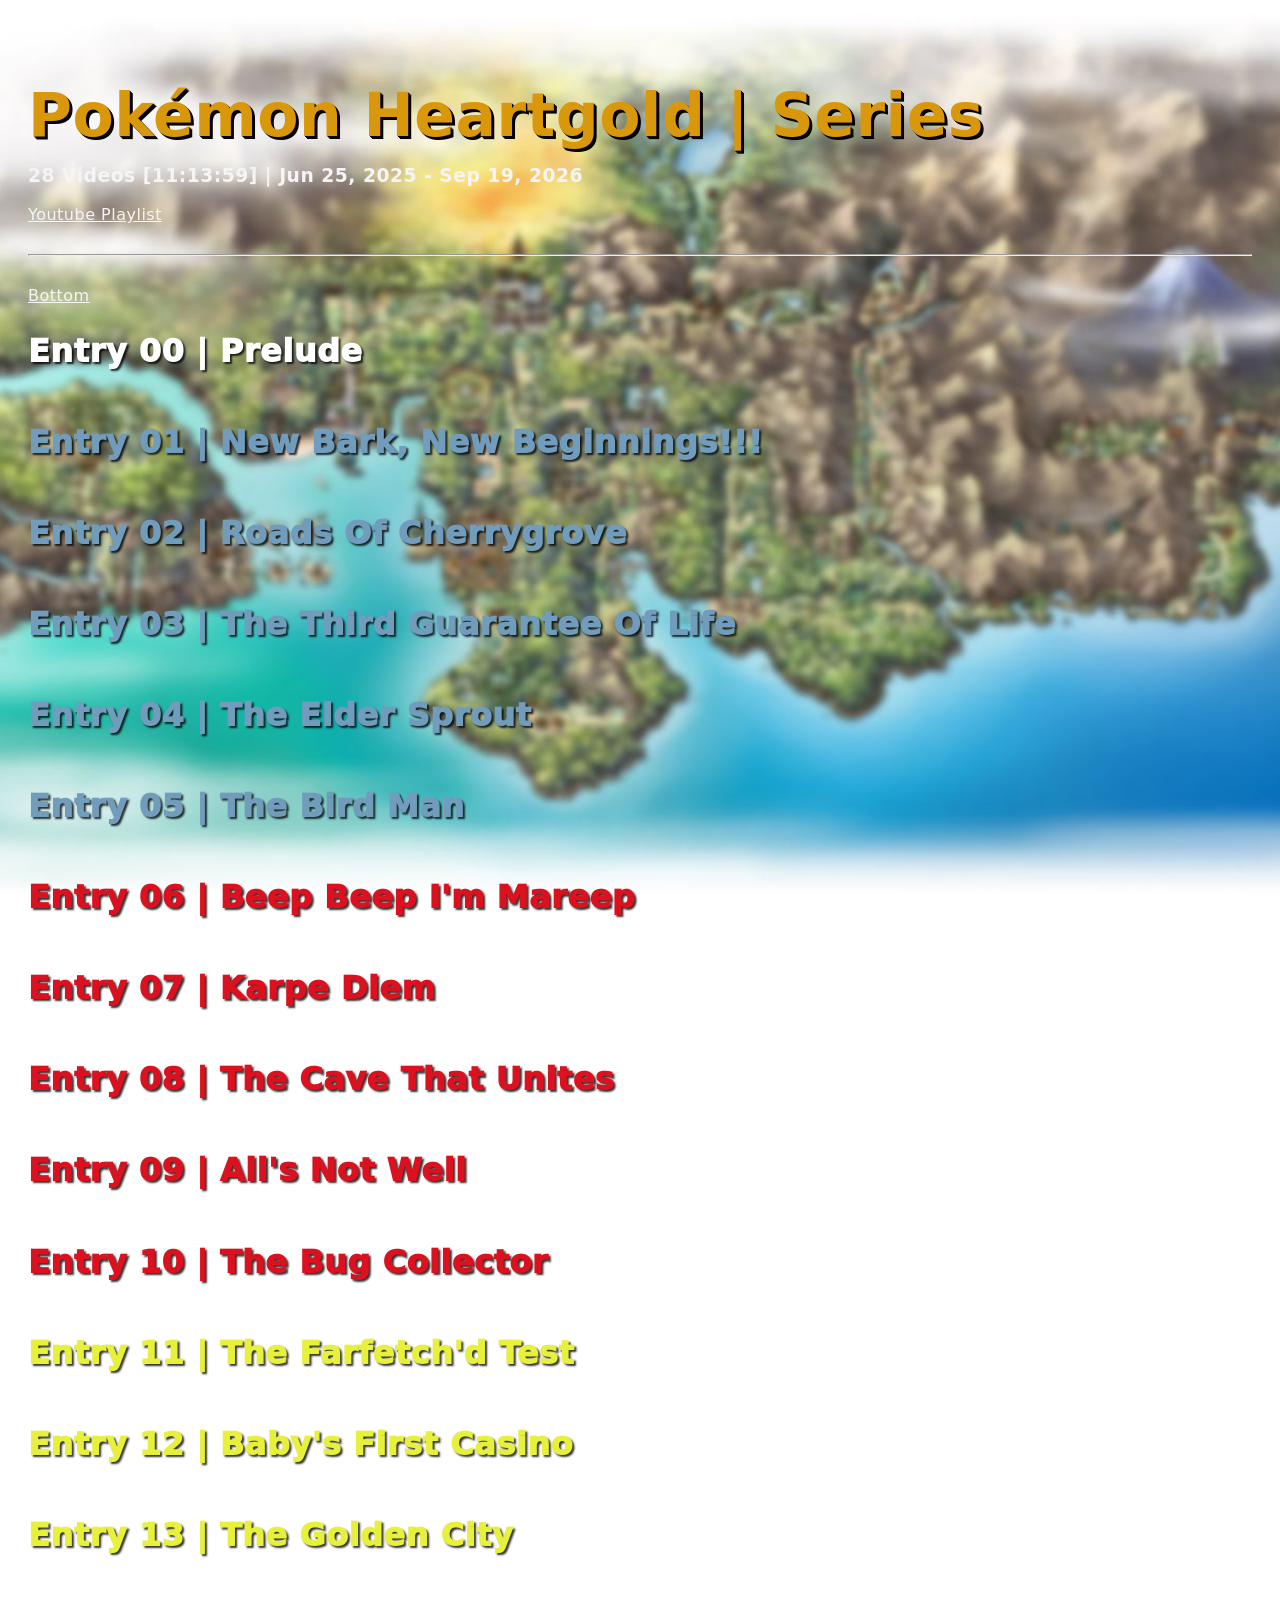
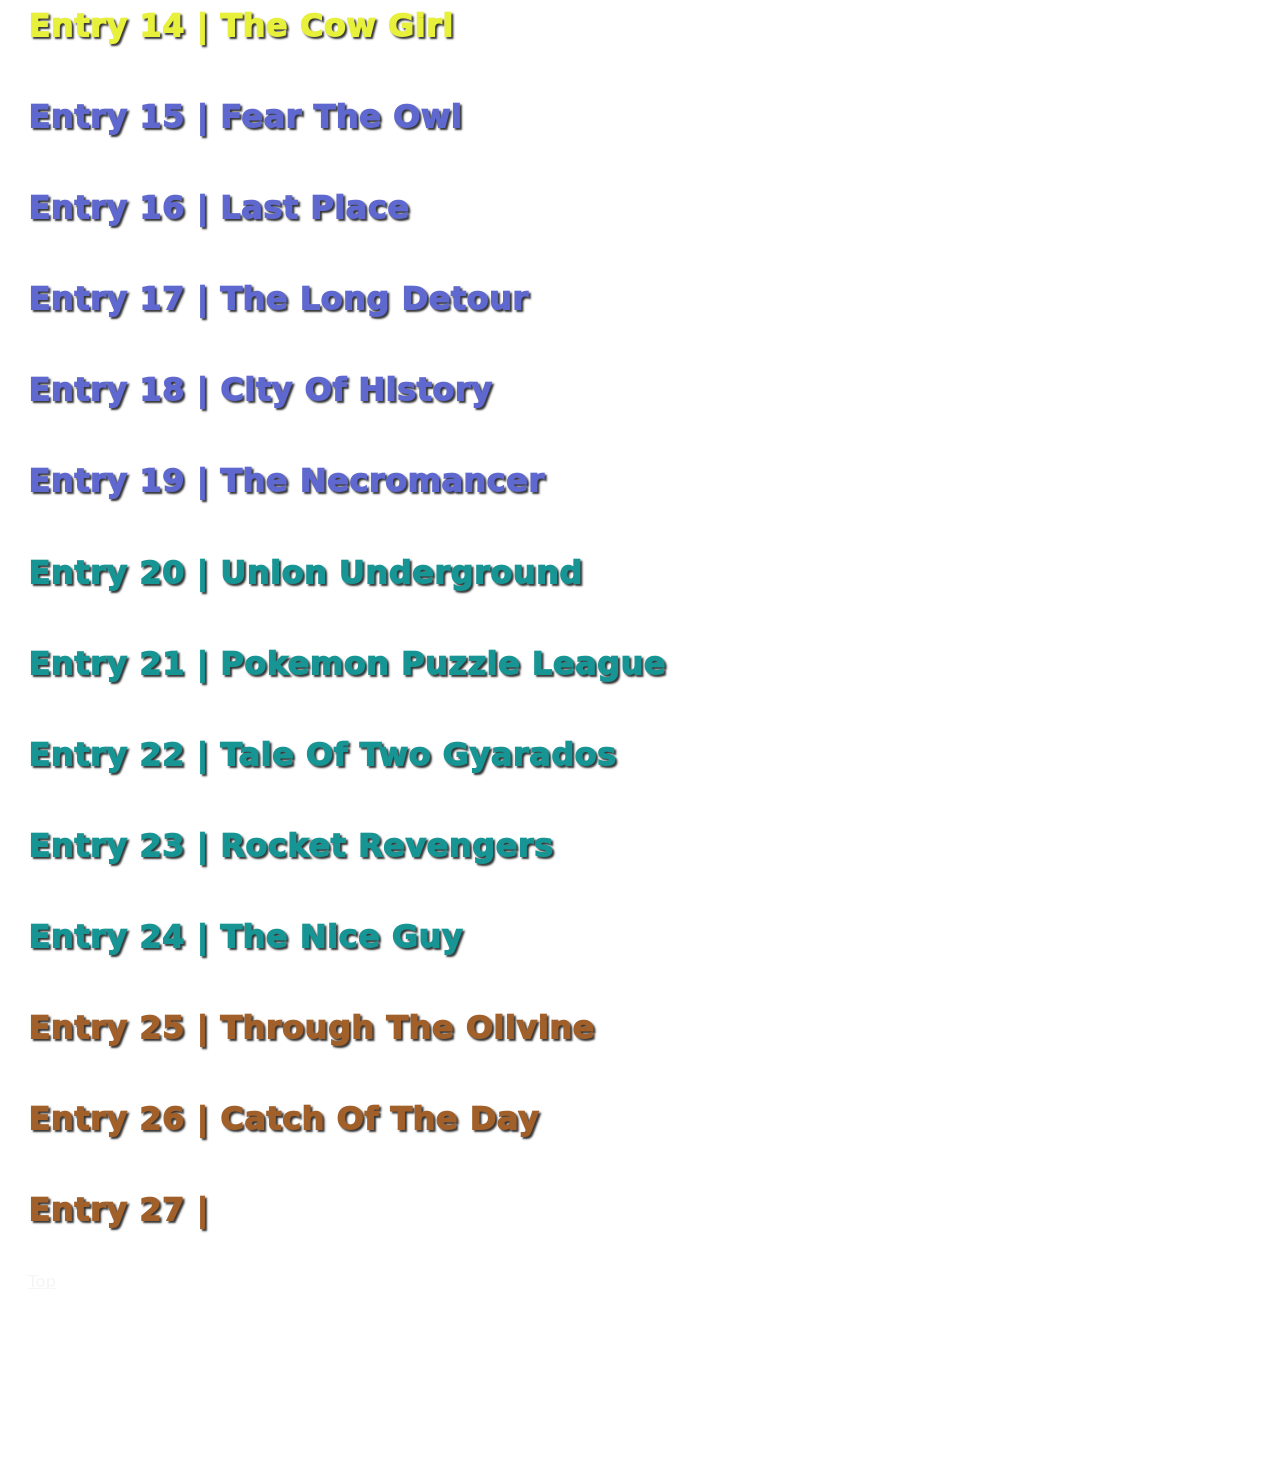
==== heartgold/series/index.html @ ff65ebd4 "Import public directory" ====
<!-- AUTO GENERATED DO NOT EDIT -->
<!DOCTYPE html>
<html>
<head>
    <title>Series | Pokémon Heartgold</title>
    <link rel="icon" type="image/png" href="../chikorita.png">
    <link rel="stylesheet" type="text/css" href="../../style.css">
    
    <link rel="stylesheet" type="text/css" href="../groups.css">
    
</head>
<body class="heartgold" style="background-image: url('../JohtoMap.jpg');">
  <div class="page-container">
    <h1 class="series-title series-color list-toggle">Pokémon Heartgold | Series</h1>
    <h3 class="dates">28 Videos [11:13:59] | Jun 25, 2025 - Sep 19, 2026</h3>
    <a href="https://www.youtube.com/playlist?list=PL1jGCHHehRJZFGR0R3xqpqlpN1wDRTwY2" target="_blank">Youtube Playlist</a>
    <hr class="divider" />
    <a id="scroll-to-bottom" class="scroll-button">Bottom</a>
    <ul>
      
      <li>
        <h2 class="list-toggle entry-title badge0">Entry 00 | Prelude</h2>
        <div class="collapsable entry">
          <div class="grid-container">
            <img src="https://i.ytimg.com/vi/Qycvs3qT8eg/maxresdefault.jpg" width="100%" onerror="this.onerror=null; this.src='../series/t00.png';" />
            <div class="entry-body">
              <p class="card-header">
                
                <a href="https://www.youtube.com/watch?v=Qycvs3qT8eg" target="_blank">Play on Youtube</a>
                
              </p>
              <p>[00:02:16] | Jun 25, 2025</p>
              <hr />
              
              <p>Pokemon Heartgold is the next series! But first, let's learn a little about how this game came to be!</p>
            </div>
          </div>
        </div>
      </li>
      
      <li>
        <h2 class="list-toggle entry-title badge1">Entry 01 | New Bark, New Beginnings!!!</h2>
        <div class="collapsable entry">
          <div class="grid-container">
            <img src="https://i.ytimg.com/vi/AKIe02i4GNo/maxresdefault.jpg" width="100%" onerror="this.onerror=null; this.src='../series/t00.png';" />
            <div class="entry-body">
              <p class="card-header">
                
                <a href="https://www.youtube.com/watch?v=AKIe02i4GNo" target="_blank">Play on Youtube</a>
                
              </p>
              <p>[00:26:07] | Jun 30, 2025</p>
              <hr />
              
              <p>Our journey begins! Let's choose our starter Pokemon from this iconic trio!</p>
            </div>
          </div>
        </div>
      </li>
      
      <li>
        <h2 class="list-toggle entry-title badge1">Entry 02 | Roads Of Cherrygrove</h2>
        <div class="collapsable entry">
          <div class="grid-container">
            <img src="https://i.ytimg.com/vi/46aS0j2blfQ/maxresdefault.jpg" width="100%" onerror="this.onerror=null; this.src='../series/t00.png';" />
            <div class="entry-body">
              <p class="card-header">
                
                <a href="https://www.youtube.com/watch?v=46aS0j2blfQ" target="_blank">Play on Youtube</a>
                
              </p>
              <p>[00:32:24] | Jul 02, 2025</p>
              <hr />
              
              <p>We explore around Cherrygrove, a charming little town on the edge of the sea!</p>
            </div>
          </div>
        </div>
      </li>
      
      <li>
        <h2 class="list-toggle entry-title badge1">Entry 03 | The Third Guarantee Of Life</h2>
        <div class="collapsable entry">
          <div class="grid-container">
            <img src="https://i.ytimg.com/vi/PuOGzkU4CVU/maxresdefault.jpg" width="100%" onerror="this.onerror=null; this.src='../series/t00.png';" />
            <div class="entry-body">
              <p class="card-header">
                
                <a href="https://www.youtube.com/watch?v=PuOGzkU4CVU" target="_blank">Play on Youtube</a>
                
              </p>
              <p>[00:21:20] | Jul 04, 2025</p>
              <hr />
              
              <p>We venture into the Dark Cave and discover there are actually THREE guarantees of life!</p>
            </div>
          </div>
        </div>
      </li>
      
      <li>
        <h2 class="list-toggle entry-title badge1">Entry 04 | The Elder Sprout</h2>
        <div class="collapsable entry">
          <div class="grid-container">
            <img src="https://i.ytimg.com/vi/nwmN9sFC2aU/maxresdefault.jpg" width="100%" onerror="this.onerror=null; this.src='../series/t00.png';" />
            <div class="entry-body">
              <p class="card-header">
                
                <a href="https://www.youtube.com/watch?v=nwmN9sFC2aU" target="_blank">Play on Youtube</a>
                
              </p>
              <p>[00:26:27] | Jul 07, 2025</p>
              <hr />
              
              <p>We scale the Sprout Tower to challenge its Elder!</p>
            </div>
          </div>
        </div>
      </li>
      
      <li>
        <h2 class="list-toggle entry-title badge1">Entry 05 | The Bird Man</h2>
        <div class="collapsable entry">
          <div class="grid-container">
            <img src="https://i.ytimg.com/vi/lQPrRm7NXNk/maxresdefault.jpg" width="100%" onerror="this.onerror=null; this.src='../series/t00.png';" />
            <div class="entry-body">
              <p class="card-header">
                
                <a href="https://www.youtube.com/watch?v=lQPrRm7NXNk" target="_blank">Play on Youtube</a>
                
              </p>
              <p>[00:27:16] | Jul 16, 2025</p>
              <hr />
              
              <p>We take on the first gym leader of Johto: Falkner, the Bird Man!</p>
            </div>
          </div>
        </div>
      </li>
      
      <li>
        <h2 class="list-toggle entry-title badge2">Entry 06 | Beep Beep I'm Mareep</h2>
        <div class="collapsable entry">
          <div class="grid-container">
            <img src="https://i.ytimg.com/vi/inkQ6aOZvyI/maxresdefault.jpg" width="100%" onerror="this.onerror=null; this.src='../series/t00.png';" />
            <div class="entry-body">
              <p class="card-header">
                
                <a href="https://www.youtube.com/watch?v=inkQ6aOZvyI" target="_blank">Play on Youtube</a>
                
              </p>
              <p>[00:11:10] | Jan 31, 2026</p>
              <hr />
              
              <p>With Violet gym behind us, we journey on; and catch my favorite pokemon!</p>
            </div>
          </div>
        </div>
      </li>
      
      <li>
        <h2 class="list-toggle entry-title badge2">Entry 07 | Karpe Diem</h2>
        <div class="collapsable entry">
          <div class="grid-container">
            <img src="https://i.ytimg.com/vi/KGyS0ryxynQ/maxresdefault.jpg" width="100%" onerror="this.onerror=null; this.src='../series/t00.png';" />
            <div class="entry-body">
              <p class="card-header">
                
                <a href="https://www.youtube.com/watch?v=KGyS0ryxynQ" target="_blank">Play on Youtube</a>
                
              </p>
              <p>[00:17:36] | Feb 07, 2026</p>
              <hr />
              
              <p>We journey down beautiful route 32 and encounter the infamous magikarp trainer!</p>
            </div>
          </div>
        </div>
      </li>
      
      <li>
        <h2 class="list-toggle entry-title badge2">Entry 08 | The Cave That Unites</h2>
        <div class="collapsable entry">
          <div class="grid-container">
            <img src="https://i.ytimg.com/vi/G85dYcbrZRw/maxresdefault.jpg" width="100%" onerror="this.onerror=null; this.src='../series/t00.png';" />
            <div class="entry-body">
              <p class="card-header">
                
                <a href="https://www.youtube.com/watch?v=G85dYcbrZRw" target="_blank">Play on Youtube</a>
                
              </p>
              <p>[00:18:12] | Feb 11, 2026</p>
              <hr />
              
              <p>We journey through the union cave; that unites... two cave entrances I guess.</p>
            </div>
          </div>
        </div>
      </li>
      
      <li>
        <h2 class="list-toggle entry-title badge2">Entry 09 | All's Not Well</h2>
        <div class="collapsable entry">
          <div class="grid-container">
            <img src="https://i.ytimg.com/vi/AYWsQtgxZxw/maxresdefault.jpg" width="100%" onerror="this.onerror=null; this.src='../series/t00.png';" />
            <div class="entry-body">
              <p class="card-header">
                
                <a href="https://www.youtube.com/watch?v=AYWsQtgxZxw" target="_blank">Play on Youtube</a>
                
              </p>
              <p>[00:18:43] | Feb 21, 2026</p>
              <hr />
              
              <p>All's not well in the slowpoke well. Let's get down there and put a stop to it!</p>
            </div>
          </div>
        </div>
      </li>
      
      <li>
        <h2 class="list-toggle entry-title badge2">Entry 10 | The Bug Collector</h2>
        <div class="collapsable entry">
          <div class="grid-container">
            <img src="https://i.ytimg.com/vi/OwEECEzdIbc/maxresdefault.jpg" width="100%" onerror="this.onerror=null; this.src='../series/t00.png';" />
            <div class="entry-body">
              <p class="card-header">
                
                <a href="https://www.youtube.com/watch?v=OwEECEzdIbc" target="_blank">Play on Youtube</a>
                
              </p>
              <p>[00:26:57] | Feb 25, 2026</p>
              <hr />
              
              <p>We finally take on our next gym leader: Bugsy, the walking bug encyclopedia!</p>
            </div>
          </div>
        </div>
      </li>
      
      <li>
        <h2 class="list-toggle entry-title badge3">Entry 11 | The Farfetch'd Test</h2>
        <div class="collapsable entry">
          <div class="grid-container">
            <img src="https://i.ytimg.com/vi/HqqIooR-_VU/maxresdefault.jpg" width="100%" onerror="this.onerror=null; this.src='../series/t00.png';" />
            <div class="entry-body">
              <p class="card-header">
                
                <a href="https://www.youtube.com/watch?v=HqqIooR-_VU" target="_blank">Play on Youtube</a>
                
              </p>
              <p>[00:27:50] | Feb 28, 2026</p>
              <hr />
              
              <p>We move out from Azalea Town and into the mysterious Ilex forest — full of mystery, beauty, and Farfetch'd?</p>
            </div>
          </div>
        </div>
      </li>
      
      <li>
        <h2 class="list-toggle entry-title badge3">Entry 12 | Baby's First Casino</h2>
        <div class="collapsable entry">
          <div class="grid-container">
            <img src="https://i.ytimg.com/vi/4O1dclr2dM4/maxresdefault.jpg" width="100%" onerror="this.onerror=null; this.src='../series/t00.png';" />
            <div class="entry-body">
              <p class="card-header">
                
                <a href="https://www.youtube.com/watch?v=4O1dclr2dM4" target="_blank">Play on Youtube</a>
                
              </p>
              <p>[00:18:23] | Mar 18, 2026</p>
              <hr />
              
              <p>After arriving in Goldenrod city, we spend the day playing Voltorb Flip: the game that's not technically gambling!</p>
            </div>
          </div>
        </div>
      </li>
      
      <li>
        <h2 class="list-toggle entry-title badge3">Entry 13 | The Golden City</h2>
        <div class="collapsable entry">
          <div class="grid-container">
            <img src="https://i.ytimg.com/vi/qj32_oVyoqg/maxresdefault.jpg" width="100%" onerror="this.onerror=null; this.src='../series/t00.png';" />
            <div class="entry-body">
              <p class="card-header">
                
                <a href="https://www.youtube.com/watch?v=qj32_oVyoqg" target="_blank">Play on Youtube</a>
                
              </p>
              <p>[00:30:05] | Mar 28, 2026</p>
              <hr />
              
              <p>With our casino addiction fulfilled (for now), we turn our attention to the rest of this golden city!</p>
            </div>
          </div>
        </div>
      </li>
      
      <li>
        <h2 class="list-toggle entry-title badge3">Entry 14 | The Cow Girl</h2>
        <div class="collapsable entry">
          <div class="grid-container">
            <img src="https://i.ytimg.com/vi/LDR3atDYHxg/maxresdefault.jpg" width="100%" onerror="this.onerror=null; this.src='../series/t00.png';" />
            <div class="entry-body">
              <p class="card-header">
                
                <a href="https://www.youtube.com/watch?v=LDR3atDYHxg" target="_blank">Play on Youtube</a>
                
              </p>
              <p>[00:23:57] | Apr 01, 2026</p>
              <hr />
              
              <p>After we track down the gym leader, it's time for one of the trickier fights of the game!</p>
            </div>
          </div>
        </div>
      </li>
      
      <li>
        <h2 class="list-toggle entry-title badge4">Entry 15 | Fear The Owl</h2>
        <div class="collapsable entry">
          <div class="grid-container">
            <img src="https://i.ytimg.com/vi/Ry61VyKaD_s/maxresdefault.jpg" width="100%" onerror="this.onerror=null; this.src='../series/t00.png';" />
            <div class="entry-body">
              <p class="card-header">
                
                <a href="https://www.youtube.com/watch?v=Ry61VyKaD_s" target="_blank">Play on Youtube</a>
                
              </p>
              <p>[00:31:45] | Apr 04, 2026</p>
              <hr />
              
              <p>With our Noctowl finally evolved, it's time to give it some serious power!</p>
            </div>
          </div>
        </div>
      </li>
      
      <li>
        <h2 class="list-toggle entry-title badge4">Entry 16 | Last Place</h2>
        <div class="collapsable entry">
          <div class="grid-container">
            <img src="https://i.ytimg.com/vi/2F8wZB2RJUg/maxresdefault.jpg" width="100%" onerror="this.onerror=null; this.src='../series/t00.png';" />
            <div class="entry-body">
              <p class="card-header">
                
                <a href="https://www.youtube.com/watch?v=2F8wZB2RJUg" target="_blank">Play on Youtube</a>
                
              </p>
              <p>[00:30:26] | Apr 08, 2026</p>
              <hr />
              
              <p>We venture into National Park and take place in the bug catching contest! (it doesn't go well)</p>
            </div>
          </div>
        </div>
      </li>
      
      <li>
        <h2 class="list-toggle entry-title badge4">Entry 17 | The Long Detour</h2>
        <div class="collapsable entry">
          <div class="grid-container">
            <img src="https://i.ytimg.com/vi/PpKJqMQxOiA/maxresdefault.jpg" width="100%" onerror="this.onerror=null; this.src='../series/t00.png';" />
            <div class="entry-body">
              <p class="card-header">
                
                <a href="https://www.youtube.com/watch?v=PpKJqMQxOiA" target="_blank">Play on Youtube</a>
                
              </p>
              <p>[00:39:49] | May 02, 2026</p>
              <hr />
              
              <p>I finally arrive in Ecruteak! Only to get distracted and end up far, far away...</p>
            </div>
          </div>
        </div>
      </li>
      
      <li>
        <h2 class="list-toggle entry-title badge4">Entry 18 | City Of History</h2>
        <div class="collapsable entry">
          <div class="grid-container">
            <img src="https://i.ytimg.com/vi/05Qj0ZJyfho/maxresdefault.jpg" width="100%" onerror="this.onerror=null; this.src='../series/t00.png';" />
            <div class="entry-body">
              <p class="card-header">
                
                <a href="https://www.youtube.com/watch?v=05Qj0ZJyfho" target="_blank">Play on Youtube</a>
                
              </p>
              <p>[00:22:58] | May 06, 2026</p>
              <hr />
              
              <p>Detours aside, it times to explore this city of history!</p>
            </div>
          </div>
        </div>
      </li>
      
      <li>
        <h2 class="list-toggle entry-title badge4">Entry 19 | The Necromancer</h2>
        <div class="collapsable entry">
          <div class="grid-container">
            <img src="https://i.ytimg.com/vi/wz1vOUrGcmE/maxresdefault.jpg" width="100%" onerror="this.onerror=null; this.src='../series/t00.png';" />
            <div class="entry-body">
              <p class="card-header">
                
                <a href="https://www.youtube.com/watch?v=wz1vOUrGcmE" target="_blank">Play on Youtube</a>
                
              </p>
              <p>[00:20:04] | May 09, 2026</p>
              <hr />
              
              <p>We take on Morty, the mystic seer of the future! (although he's not a psychic trainer)</p>
            </div>
          </div>
        </div>
      </li>
      
      <li>
        <h2 class="list-toggle entry-title badge5">Entry 20 | Union Underground</h2>
        <div class="collapsable entry">
          <div class="grid-container">
            <img src="https://i.ytimg.com/vi/04xWfGU14O0/maxresdefault.jpg" width="100%" onerror="this.onerror=null; this.src='../series/t00.png';" />
            <div class="entry-body">
              <p class="card-header">
                
                <a href="https://www.youtube.com/watch?v=04xWfGU14O0" target="_blank">Play on Youtube</a>
                
              </p>
              <p>[00:38:26] | Aug 15, 2026</p>
              <hr />
              
              <p>With Surf and Strength added to our arsenal, the world just got a whole lot bigger!</p>
            </div>
          </div>
        </div>
      </li>
      
      <li>
        <h2 class="list-toggle entry-title badge5">Entry 21 | Pokemon Puzzle League</h2>
        <div class="collapsable entry">
          <div class="grid-container">
            <img src="https://i.ytimg.com/vi/u6Vfj-EK3pg/maxresdefault.jpg" width="100%" onerror="this.onerror=null; this.src='../series/t00.png';" />
            <div class="entry-body">
              <p class="card-header">
                
                <a href="https://www.youtube.com/watch?v=u6Vfj-EK3pg" target="_blank">Play on Youtube</a>
                
              </p>
              <p>[00:25:00] | Aug 19, 2026</p>
              <hr />
              
              <p>With Surf and Strength, most of the Ruins of Alph is accessible! So let's see what this mysterious place has to offer!</p>
            </div>
          </div>
        </div>
      </li>
      
      <li>
        <h2 class="list-toggle entry-title badge5">Entry 22 | Tale Of Two Gyarados</h2>
        <div class="collapsable entry">
          <div class="grid-container">
            <img src="https://i.ytimg.com/vi/ROp2GX37N80/maxresdefault.jpg" width="100%" onerror="this.onerror=null; this.src='../series/t00.png';" />
            <div class="entry-body">
              <p class="card-header">
                
                <a href="https://www.youtube.com/watch?v=ROp2GX37N80" target="_blank">Play on Youtube</a>
                
              </p>
              <p>[00:16:45] | Aug 22, 2026</p>
              <hr />
              
              <p>The angry lake beckons. Not only does it boast a shiny Gyarados, but a  very strong Magikarp as well!</p>
            </div>
          </div>
        </div>
      </li>
      
      <li>
        <h2 class="list-toggle entry-title badge5">Entry 23 | Rocket Revengers</h2>
        <div class="collapsable entry">
          <div class="grid-container">
            <img src="https://i.ytimg.com/vi/QqNT34M_vYE/maxresdefault.jpg" width="100%" onerror="this.onerror=null; this.src='../series/t00.png';" />
            <div class="entry-body">
              <p class="card-header">
                
                <a href="https://www.youtube.com/watch?v=QqNT34M_vYE" target="_blank">Play on Youtube</a>
                
              </p>
              <p>[00:32:04] | Aug 26, 2026</p>
              <hr />
              
              <p>We take the fight to Team Rocket in their own base!</p>
            </div>
          </div>
        </div>
      </li>
      
      <li>
        <h2 class="list-toggle entry-title badge5">Entry 24 | The Nice Guy</h2>
        <div class="collapsable entry">
          <div class="grid-container">
            <img src="https://i.ytimg.com/vi/7fcMA5GwtA8/maxresdefault.jpg" width="100%" onerror="this.onerror=null; this.src='../series/t00.png';" />
            <div class="entry-body">
              <p class="card-header">
                
                <a href="https://www.youtube.com/watch?v=7fcMA5GwtA8" target="_blank">Play on Youtube</a>
                
              </p>
              <p>[00:22:18] | Aug 29, 2026</p>
              <hr />
              
              <p>We take on Pryce, the Winter Trainer, for our fifth gym badge!</p>
            </div>
          </div>
        </div>
      </li>
      
      <li>
        <h2 class="list-toggle entry-title badge6">Entry 25 | Through The Olivine</h2>
        <div class="collapsable entry">
          <div class="grid-container">
            <img src="https://i.ytimg.com/vi/K9gM71YrpDI/maxresdefault.jpg" width="100%" onerror="this.onerror=null; this.src='../series/t00.png';" />
            <div class="entry-body">
              <p class="card-header">
                
                <a href="https://www.youtube.com/watch?v=K9gM71YrpDI" target="_blank">Play on Youtube</a>
                
              </p>
              <p>[00:33:37] | Sep 02, 2026</p>
              <hr />
              
              <p>With fifth badge in hand, we finally trek out towards the sea!</p>
            </div>
          </div>
        </div>
      </li>
      
      <li>
        <h2 class="list-toggle entry-title badge6">Entry 26 | Catch Of The Day</h2>
        <div class="collapsable entry">
          <div class="grid-container">
            <img src="https://i.ytimg.com/vi/9ewcSkB_20g/maxresdefault.jpg" width="100%" onerror="this.onerror=null; this.src='../series/t00.png';" />
            <div class="entry-body">
              <p class="card-header">
                
                <a href="https://www.youtube.com/watch?v=9ewcSkB_20g" target="_blank">Play on Youtube</a>
                
              </p>
              <p>[00:32:04] | Sep 05, 2026</p>
              <hr />
              
              <p>We finally catch another team member then explore the mysterious Whirl Islands!</p>
            </div>
          </div>
        </div>
      </li>
      
      <li>
        <h2 class="list-toggle entry-title badge6">Entry 27 | </h2>
        <div class="collapsable entry">
          <div class="grid-container">
            <img src="" width="100%" onerror="this.onerror=null; this.src='../series/t00.png';" />
            <div class="entry-body">
              <p class="card-header">
                
                <a class="disabled">No Video</a>
                
              </p>
              <p>[00:00:00] | Sep 19, 2026</p>
              <hr />
              
              <p></p>
            </div>
          </div>
        </div>
      </li>
      
    </ul>
    <a id="scroll-to-top" class="scroll-button">Top</a>
  </div>
  <script src="../../script.js"></script>
</body>
</html>
---- style.css ----
body {
  font-family: Roboto, sans;
  letter-spacing: .5px;
  padding-top: 2rem;
  padding-bottom: 10rem;

  background-attachment: fixed;
  background-position: center;
  background-size: cover;
}

.page-container {
  width: 100%;
  max-width: 1600px;
  margin-left: auto;
  margin-right: auto;
  padding-left: 20px;
  padding-right: 20px;
  box-sizing: border-box;
}

.series-title {
  font-size: 45pt;
  font-weight: 800;

  color: white;
  text-shadow: 1px 1px black, 2px 2px black, 3px 3px black;
}

.root .series-title {
  color: yellow;
}

.dates {
  margin-top: -25px;
  color: whitesmoke;
}

.root .dates {
  margin-top: -35px;
  color: #1c1c1c;
}

.divider {
  margin-top: 30px;
  margin-bottom: 30px;
  color: white;
}

ul {
  list-style-type: none;
  padding-left: 0px;
}

a {
  color: whitesmoke;
  text-decoration: underline;
}

.root a {
  color: #1c1c1c;
}

a.disabled {
  color: black !important;
  text-decoration: none !important;
}

.list-toggle {
  cursor: pointer;
}

.scroll-button {
  cursor: pointer;
}

.collapsable {
  max-height: 0;
  overflow: hidden;
  transition: max-height 0.5s;
}

.collapsable.show {
  max-height: 300px;
  transition: max-height 0.5s;
}

.entry {
  color: black;
  box-shadow: 0px 4px 10px 0px rgba(0, 0, 0, 0.30);
}

.entry-title {
  font-size: 24pt;
  font-weight: 1000;

  color: white;
  text-shadow: 2px 2px 2px rgba(0, 0, 0, 0.8);
}

.entry-body {
  padding-right: 30px;
}

.grid-container {
  display: grid;
  grid-template-columns: 1fr 2fr;
  gap: 30px;
}

.card-header {
  font-weight: 600;
  font-size: 15pt;
}

.youtube-link {
  text-decoration: none;
}

/* Sunshine Theme */
.sunshine .series-color {
  color: rgb(244, 223, 67);
}
.sunshine .entry {
  background-color: rgb(251, 242, 198);
}
.sunshine .entry a {
  color: rgb(39, 150, 254);
}

/* TTYD Theme */
.ttyd .series-color {
  color: rgb(194, 18, 9);
}
.ttyd .entry {
  background-color: rgb(190, 181, 105);
}
.ttyd .entry a {
  color: red;
}

/* Luigi's Mansion Theme */
.luigi-mansion .series-color {
  color: rgb(55, 141, 24);
}
.luigi-mansion .entry {
  background-color: rgb(48, 125, 64);
}
.luigi-mansion .entry a {
  color: rgb(26, 38, 212);
}

/* Shake-It Theme */
.shake-it .series-color {
  color: rgb(203, 183, 34);
}
.shake-it .entry {
  background-color: rgb(251, 242, 198);
}
.shake-it .entry a {
  color: rgb(227, 39, 254);
}

/* Winnie Pooh Theme */
.pooh .series-color {
  color: rgb(223, 163, 34);
}
.pooh .entry {
  background-color: rgb(204, 190, 85);
}
.pooh .entry a {
  color: rgb(225, 13, 13);
}

/* Heartgold Theme */
.heartgold .series-color {
  color: rgb(217, 152, 11);
}
.heartgold .entry {
  background-color: rgb(181, 175, 122);
}
.heartgold .entry a {
  color: rgb(199, 75, 15);
}

/* Origami King Theme */
.origami-king .series-color {
  color: rgb(223, 73, 8);
}
.origami-king .entry {
  background-color: rgb(249, 255, 239);
}
.origami-king .entry a {
  color: rgb(255, 60, 0);
}

/* Luigi's Mansion 3 Theme */
.luigi-mansion3 .series-color {
  color: rgb(122, 225, 85);
}
.luigi-mansion3 .entry {
  background-color: rgb(38, 231, 150);
}
.luigi-mansion3 .entry a {
  color: rgb(255, 67, 234);
}
---- heartgold/groups.css ----
.entry-title.badge1 {
  color: #729CBB;
}
.entry-title.badge2 {
  color: #DB111F;
}
.entry-title.badge3 {
  color: #E7F03B;
}
.entry-title.badge4 {
  color: #5F68CF;
}
.entry-title.badge5 {
  color: #179594;
}
.entry-title.badge6 {
  color: #A1602A;
}
.entry-title.badge7 {
  color: #738A98;
}
.entry-title.badge8 {
  color: #741D19;
}
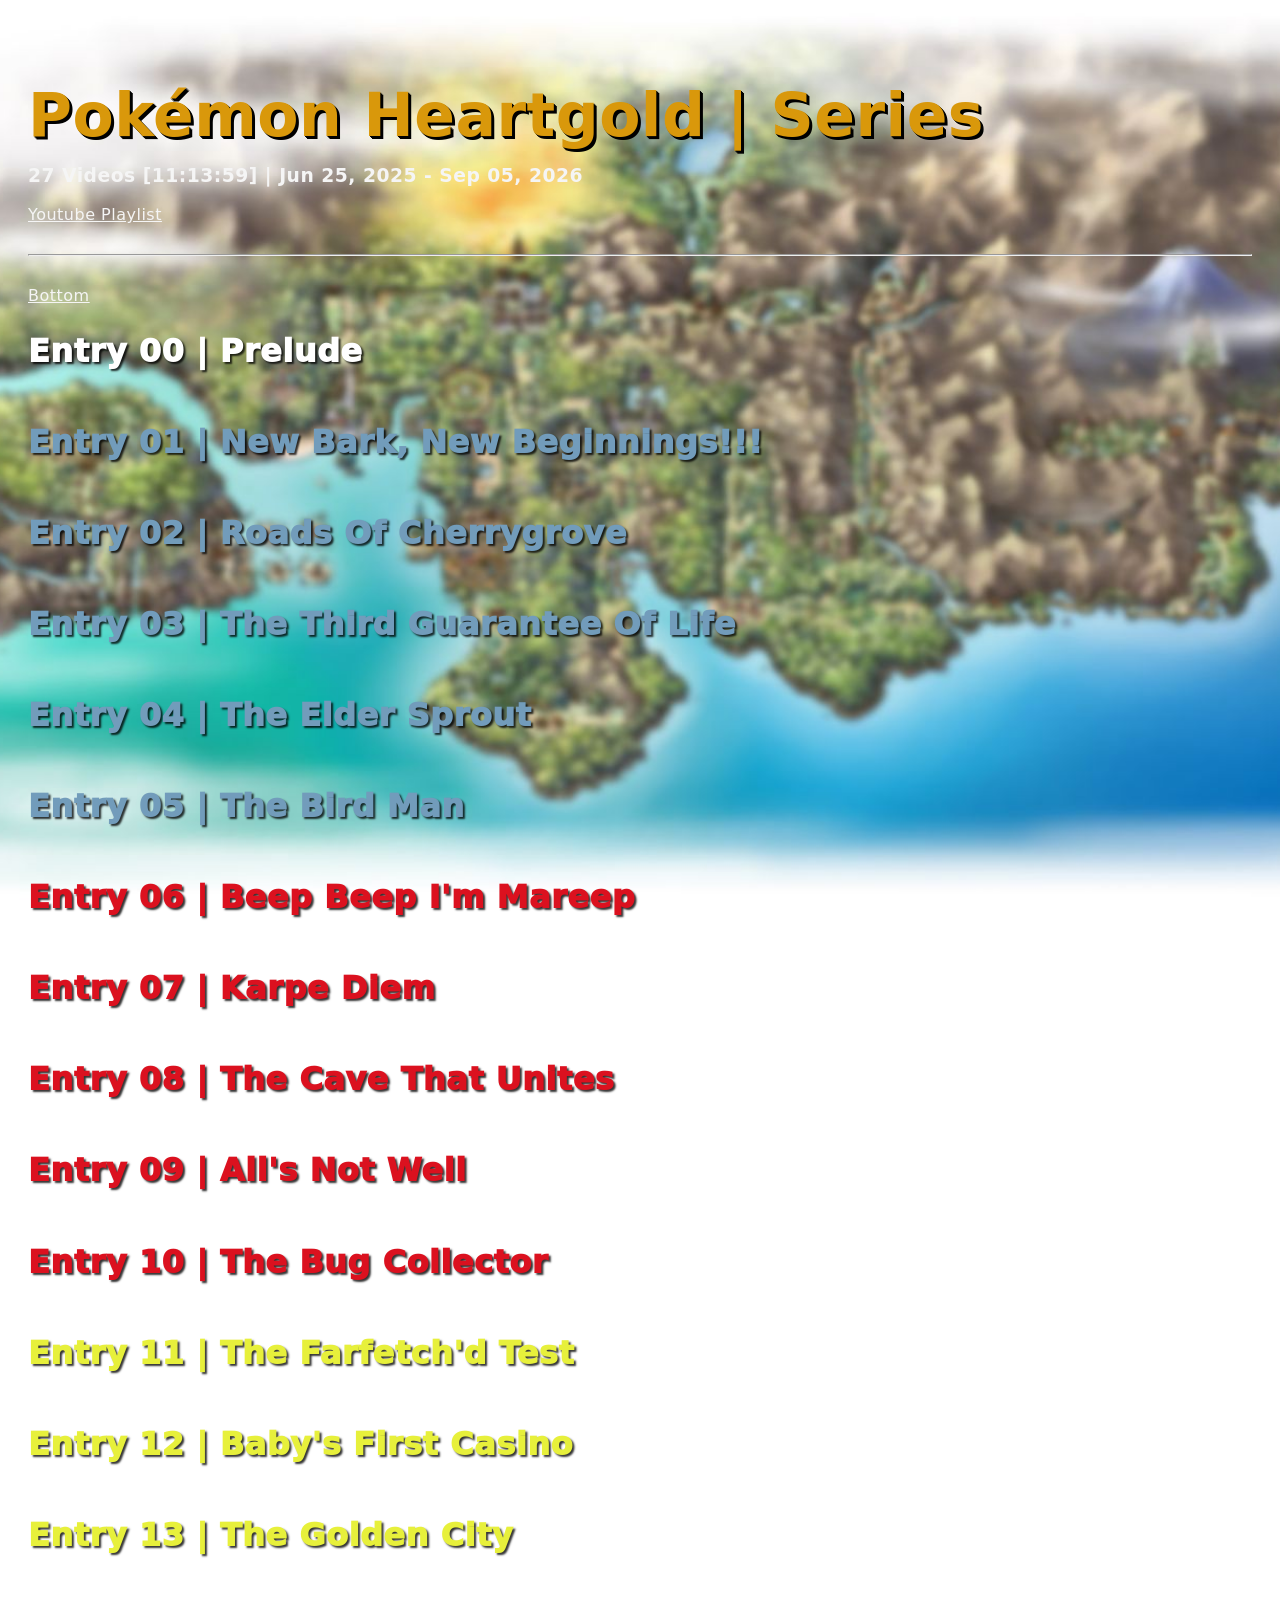
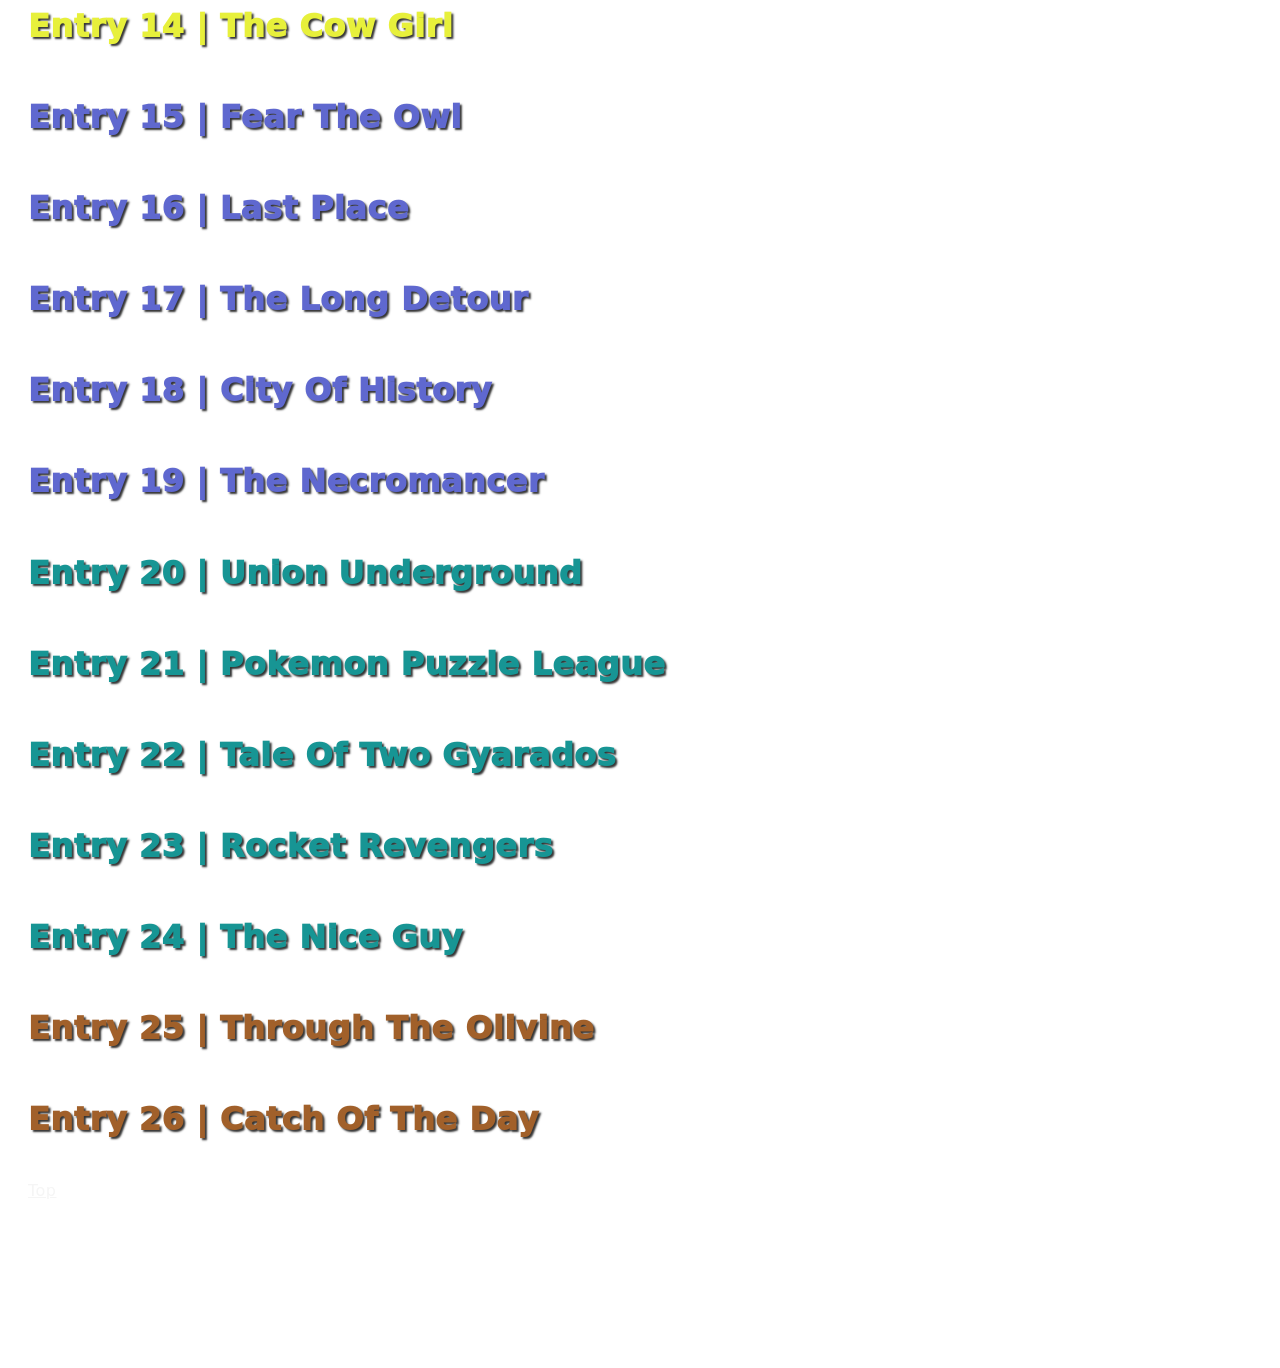
==== commit 0c4191bd: "Convert t00 into separate title image" ====
--- a/heartgold/series/index.html
+++ b/heartgold/series/index.html
@@ -12,7 +12,7 @@
 <body class="heartgold" style="background-image: url('../JohtoMap.jpg');">
   <div class="page-container">
     <h1 class="series-title series-color list-toggle">Pokémon Heartgold | Series</h1>
-    <h3 class="dates">28 Videos [11:13:59] | Jun 25, 2025 - Sep 19, 2026</h3>
+    <h3 class="dates">27 Videos [11:13:59] | Jun 25, 2025 - Sep 05, 2026</h3>
     <a href="https://www.youtube.com/playlist?list=PL1jGCHHehRJZFGR0R3xqpqlpN1wDRTwY2" target="_blank">Youtube Playlist</a>
     <hr class="divider" />
     <a id="scroll-to-bottom" class="scroll-button">Bottom</a>
@@ -22,7 +22,7 @@
         <h2 class="list-toggle entry-title badge0">Entry 00 | Prelude</h2>
         <div class="collapsable entry">
           <div class="grid-container">
-            <img src="https://i.ytimg.com/vi/Qycvs3qT8eg/maxresdefault.jpg" width="100%" onerror="this.onerror=null; this.src='../series/t00.png';" />
+            <img src="https://i.ytimg.com/vi/Qycvs3qT8eg/maxresdefault.jpg" width="100%" onerror="this.onerror=null; this.src='../title.png';" />
             <div class="entry-body">
               <p class="card-header">
                 
@@ -42,7 +42,7 @@
         <h2 class="list-toggle entry-title badge1">Entry 01 | New Bark, New Beginnings!!!</h2>
         <div class="collapsable entry">
           <div class="grid-container">
-            <img src="https://i.ytimg.com/vi/AKIe02i4GNo/maxresdefault.jpg" width="100%" onerror="this.onerror=null; this.src='../series/t00.png';" />
+            <img src="https://i.ytimg.com/vi/AKIe02i4GNo/maxresdefault.jpg" width="100%" onerror="this.onerror=null; this.src='../title.png';" />
             <div class="entry-body">
               <p class="card-header">
                 
@@ -62,7 +62,7 @@
         <h2 class="list-toggle entry-title badge1">Entry 02 | Roads Of Cherrygrove</h2>
         <div class="collapsable entry">
           <div class="grid-container">
-            <img src="https://i.ytimg.com/vi/46aS0j2blfQ/maxresdefault.jpg" width="100%" onerror="this.onerror=null; this.src='../series/t00.png';" />
+            <img src="https://i.ytimg.com/vi/46aS0j2blfQ/maxresdefault.jpg" width="100%" onerror="this.onerror=null; this.src='../title.png';" />
             <div class="entry-body">
               <p class="card-header">
                 
@@ -82,7 +82,7 @@
         <h2 class="list-toggle entry-title badge1">Entry 03 | The Third Guarantee Of Life</h2>
         <div class="collapsable entry">
           <div class="grid-container">
-            <img src="https://i.ytimg.com/vi/PuOGzkU4CVU/maxresdefault.jpg" width="100%" onerror="this.onerror=null; this.src='../series/t00.png';" />
+            <img src="https://i.ytimg.com/vi/PuOGzkU4CVU/maxresdefault.jpg" width="100%" onerror="this.onerror=null; this.src='../title.png';" />
             <div class="entry-body">
               <p class="card-header">
                 
@@ -102,7 +102,7 @@
         <h2 class="list-toggle entry-title badge1">Entry 04 | The Elder Sprout</h2>
         <div class="collapsable entry">
           <div class="grid-container">
-            <img src="https://i.ytimg.com/vi/nwmN9sFC2aU/maxresdefault.jpg" width="100%" onerror="this.onerror=null; this.src='../series/t00.png';" />
+            <img src="https://i.ytimg.com/vi/nwmN9sFC2aU/maxresdefault.jpg" width="100%" onerror="this.onerror=null; this.src='../title.png';" />
             <div class="entry-body">
               <p class="card-header">
                 
@@ -122,7 +122,7 @@
         <h2 class="list-toggle entry-title badge1">Entry 05 | The Bird Man</h2>
         <div class="collapsable entry">
           <div class="grid-container">
-            <img src="https://i.ytimg.com/vi/lQPrRm7NXNk/maxresdefault.jpg" width="100%" onerror="this.onerror=null; this.src='../series/t00.png';" />
+            <img src="https://i.ytimg.com/vi/lQPrRm7NXNk/maxresdefault.jpg" width="100%" onerror="this.onerror=null; this.src='../title.png';" />
             <div class="entry-body">
               <p class="card-header">
                 
@@ -142,7 +142,7 @@
         <h2 class="list-toggle entry-title badge2">Entry 06 | Beep Beep I'm Mareep</h2>
         <div class="collapsable entry">
           <div class="grid-container">
-            <img src="https://i.ytimg.com/vi/inkQ6aOZvyI/maxresdefault.jpg" width="100%" onerror="this.onerror=null; this.src='../series/t00.png';" />
+            <img src="https://i.ytimg.com/vi/inkQ6aOZvyI/maxresdefault.jpg" width="100%" onerror="this.onerror=null; this.src='../title.png';" />
             <div class="entry-body">
               <p class="card-header">
                 
@@ -162,7 +162,7 @@
         <h2 class="list-toggle entry-title badge2">Entry 07 | Karpe Diem</h2>
         <div class="collapsable entry">
           <div class="grid-container">
-            <img src="https://i.ytimg.com/vi/KGyS0ryxynQ/maxresdefault.jpg" width="100%" onerror="this.onerror=null; this.src='../series/t00.png';" />
+            <img src="https://i.ytimg.com/vi/KGyS0ryxynQ/maxresdefault.jpg" width="100%" onerror="this.onerror=null; this.src='../title.png';" />
             <div class="entry-body">
               <p class="card-header">
                 
@@ -182,7 +182,7 @@
         <h2 class="list-toggle entry-title badge2">Entry 08 | The Cave That Unites</h2>
         <div class="collapsable entry">
           <div class="grid-container">
-            <img src="https://i.ytimg.com/vi/G85dYcbrZRw/maxresdefault.jpg" width="100%" onerror="this.onerror=null; this.src='../series/t00.png';" />
+            <img src="https://i.ytimg.com/vi/G85dYcbrZRw/maxresdefault.jpg" width="100%" onerror="this.onerror=null; this.src='../title.png';" />
             <div class="entry-body">
               <p class="card-header">
                 
@@ -202,7 +202,7 @@
         <h2 class="list-toggle entry-title badge2">Entry 09 | All's Not Well</h2>
         <div class="collapsable entry">
           <div class="grid-container">
-            <img src="https://i.ytimg.com/vi/AYWsQtgxZxw/maxresdefault.jpg" width="100%" onerror="this.onerror=null; this.src='../series/t00.png';" />
+            <img src="https://i.ytimg.com/vi/AYWsQtgxZxw/maxresdefault.jpg" width="100%" onerror="this.onerror=null; this.src='../title.png';" />
             <div class="entry-body">
               <p class="card-header">
                 
@@ -222,7 +222,7 @@
         <h2 class="list-toggle entry-title badge2">Entry 10 | The Bug Collector</h2>
         <div class="collapsable entry">
           <div class="grid-container">
-            <img src="https://i.ytimg.com/vi/OwEECEzdIbc/maxresdefault.jpg" width="100%" onerror="this.onerror=null; this.src='../series/t00.png';" />
+            <img src="https://i.ytimg.com/vi/OwEECEzdIbc/maxresdefault.jpg" width="100%" onerror="this.onerror=null; this.src='../title.png';" />
             <div class="entry-body">
               <p class="card-header">
                 
@@ -242,7 +242,7 @@
         <h2 class="list-toggle entry-title badge3">Entry 11 | The Farfetch'd Test</h2>
         <div class="collapsable entry">
           <div class="grid-container">
-            <img src="https://i.ytimg.com/vi/HqqIooR-_VU/maxresdefault.jpg" width="100%" onerror="this.onerror=null; this.src='../series/t00.png';" />
+            <img src="https://i.ytimg.com/vi/HqqIooR-_VU/maxresdefault.jpg" width="100%" onerror="this.onerror=null; this.src='../title.png';" />
             <div class="entry-body">
               <p class="card-header">
                 
@@ -262,7 +262,7 @@
         <h2 class="list-toggle entry-title badge3">Entry 12 | Baby's First Casino</h2>
         <div class="collapsable entry">
           <div class="grid-container">
-            <img src="https://i.ytimg.com/vi/4O1dclr2dM4/maxresdefault.jpg" width="100%" onerror="this.onerror=null; this.src='../series/t00.png';" />
+            <img src="https://i.ytimg.com/vi/4O1dclr2dM4/maxresdefault.jpg" width="100%" onerror="this.onerror=null; this.src='../title.png';" />
             <div class="entry-body">
               <p class="card-header">
                 
@@ -282,7 +282,7 @@
         <h2 class="list-toggle entry-title badge3">Entry 13 | The Golden City</h2>
         <div class="collapsable entry">
           <div class="grid-container">
-            <img src="https://i.ytimg.com/vi/qj32_oVyoqg/maxresdefault.jpg" width="100%" onerror="this.onerror=null; this.src='../series/t00.png';" />
+            <img src="https://i.ytimg.com/vi/qj32_oVyoqg/maxresdefault.jpg" width="100%" onerror="this.onerror=null; this.src='../title.png';" />
             <div class="entry-body">
               <p class="card-header">
                 
@@ -302,7 +302,7 @@
         <h2 class="list-toggle entry-title badge3">Entry 14 | The Cow Girl</h2>
         <div class="collapsable entry">
           <div class="grid-container">
-            <img src="https://i.ytimg.com/vi/LDR3atDYHxg/maxresdefault.jpg" width="100%" onerror="this.onerror=null; this.src='../series/t00.png';" />
+            <img src="https://i.ytimg.com/vi/LDR3atDYHxg/maxresdefault.jpg" width="100%" onerror="this.onerror=null; this.src='../title.png';" />
             <div class="entry-body">
               <p class="card-header">
                 
@@ -322,7 +322,7 @@
         <h2 class="list-toggle entry-title badge4">Entry 15 | Fear The Owl</h2>
         <div class="collapsable entry">
           <div class="grid-container">
-            <img src="https://i.ytimg.com/vi/Ry61VyKaD_s/maxresdefault.jpg" width="100%" onerror="this.onerror=null; this.src='../series/t00.png';" />
+            <img src="https://i.ytimg.com/vi/Ry61VyKaD_s/maxresdefault.jpg" width="100%" onerror="this.onerror=null; this.src='../title.png';" />
             <div class="entry-body">
               <p class="card-header">
                 
@@ -342,7 +342,7 @@
         <h2 class="list-toggle entry-title badge4">Entry 16 | Last Place</h2>
         <div class="collapsable entry">
           <div class="grid-container">
-            <img src="https://i.ytimg.com/vi/2F8wZB2RJUg/maxresdefault.jpg" width="100%" onerror="this.onerror=null; this.src='../series/t00.png';" />
+            <img src="https://i.ytimg.com/vi/2F8wZB2RJUg/maxresdefault.jpg" width="100%" onerror="this.onerror=null; this.src='../title.png';" />
             <div class="entry-body">
               <p class="card-header">
                 
@@ -362,7 +362,7 @@
         <h2 class="list-toggle entry-title badge4">Entry 17 | The Long Detour</h2>
         <div class="collapsable entry">
           <div class="grid-container">
-            <img src="https://i.ytimg.com/vi/PpKJqMQxOiA/maxresdefault.jpg" width="100%" onerror="this.onerror=null; this.src='../series/t00.png';" />
+            <img src="https://i.ytimg.com/vi/PpKJqMQxOiA/maxresdefault.jpg" width="100%" onerror="this.onerror=null; this.src='../title.png';" />
             <div class="entry-body">
               <p class="card-header">
                 
@@ -382,7 +382,7 @@
         <h2 class="list-toggle entry-title badge4">Entry 18 | City Of History</h2>
         <div class="collapsable entry">
           <div class="grid-container">
-            <img src="https://i.ytimg.com/vi/05Qj0ZJyfho/maxresdefault.jpg" width="100%" onerror="this.onerror=null; this.src='../series/t00.png';" />
+            <img src="https://i.ytimg.com/vi/05Qj0ZJyfho/maxresdefault.jpg" width="100%" onerror="this.onerror=null; this.src='../title.png';" />
             <div class="entry-body">
               <p class="card-header">
                 
@@ -402,7 +402,7 @@
         <h2 class="list-toggle entry-title badge4">Entry 19 | The Necromancer</h2>
         <div class="collapsable entry">
           <div class="grid-container">
-            <img src="https://i.ytimg.com/vi/wz1vOUrGcmE/maxresdefault.jpg" width="100%" onerror="this.onerror=null; this.src='../series/t00.png';" />
+            <img src="https://i.ytimg.com/vi/wz1vOUrGcmE/maxresdefault.jpg" width="100%" onerror="this.onerror=null; this.src='../title.png';" />
             <div class="entry-body">
               <p class="card-header">
                 
@@ -422,7 +422,7 @@
         <h2 class="list-toggle entry-title badge5">Entry 20 | Union Underground</h2>
         <div class="collapsable entry">
           <div class="grid-container">
-            <img src="https://i.ytimg.com/vi/04xWfGU14O0/maxresdefault.jpg" width="100%" onerror="this.onerror=null; this.src='../series/t00.png';" />
+            <img src="https://i.ytimg.com/vi/04xWfGU14O0/maxresdefault.jpg" width="100%" onerror="this.onerror=null; this.src='../title.png';" />
             <div class="entry-body">
               <p class="card-header">
                 
@@ -442,7 +442,7 @@
         <h2 class="list-toggle entry-title badge5">Entry 21 | Pokemon Puzzle League</h2>
         <div class="collapsable entry">
           <div class="grid-container">
-            <img src="https://i.ytimg.com/vi/u6Vfj-EK3pg/maxresdefault.jpg" width="100%" onerror="this.onerror=null; this.src='../series/t00.png';" />
+            <img src="https://i.ytimg.com/vi/u6Vfj-EK3pg/maxresdefault.jpg" width="100%" onerror="this.onerror=null; this.src='../title.png';" />
             <div class="entry-body">
               <p class="card-header">
                 
@@ -462,7 +462,7 @@
         <h2 class="list-toggle entry-title badge5">Entry 22 | Tale Of Two Gyarados</h2>
         <div class="collapsable entry">
           <div class="grid-container">
-            <img src="https://i.ytimg.com/vi/ROp2GX37N80/maxresdefault.jpg" width="100%" onerror="this.onerror=null; this.src='../series/t00.png';" />
+            <img src="https://i.ytimg.com/vi/ROp2GX37N80/maxresdefault.jpg" width="100%" onerror="this.onerror=null; this.src='../title.png';" />
             <div class="entry-body">
               <p class="card-header">
                 
@@ -482,7 +482,7 @@
         <h2 class="list-toggle entry-title badge5">Entry 23 | Rocket Revengers</h2>
         <div class="collapsable entry">
           <div class="grid-container">
-            <img src="https://i.ytimg.com/vi/QqNT34M_vYE/maxresdefault.jpg" width="100%" onerror="this.onerror=null; this.src='../series/t00.png';" />
+            <img src="https://i.ytimg.com/vi/QqNT34M_vYE/maxresdefault.jpg" width="100%" onerror="this.onerror=null; this.src='../title.png';" />
             <div class="entry-body">
               <p class="card-header">
                 
@@ -502,7 +502,7 @@
         <h2 class="list-toggle entry-title badge5">Entry 24 | The Nice Guy</h2>
         <div class="collapsable entry">
           <div class="grid-container">
-            <img src="https://i.ytimg.com/vi/7fcMA5GwtA8/maxresdefault.jpg" width="100%" onerror="this.onerror=null; this.src='../series/t00.png';" />
+            <img src="https://i.ytimg.com/vi/7fcMA5GwtA8/maxresdefault.jpg" width="100%" onerror="this.onerror=null; this.src='../title.png';" />
             <div class="entry-body">
               <p class="card-header">
                 
@@ -522,7 +522,7 @@
         <h2 class="list-toggle entry-title badge6">Entry 25 | Through The Olivine</h2>
         <div class="collapsable entry">
           <div class="grid-container">
-            <img src="https://i.ytimg.com/vi/K9gM71YrpDI/maxresdefault.jpg" width="100%" onerror="this.onerror=null; this.src='../series/t00.png';" />
+            <img src="https://i.ytimg.com/vi/K9gM71YrpDI/maxresdefault.jpg" width="100%" onerror="this.onerror=null; this.src='../title.png';" />
             <div class="entry-body">
               <p class="card-header">
                 
@@ -542,7 +542,7 @@
         <h2 class="list-toggle entry-title badge6">Entry 26 | Catch Of The Day</h2>
         <div class="collapsable entry">
           <div class="grid-container">
-            <img src="https://i.ytimg.com/vi/9ewcSkB_20g/maxresdefault.jpg" width="100%" onerror="this.onerror=null; this.src='../series/t00.png';" />
+            <img src="https://i.ytimg.com/vi/9ewcSkB_20g/maxresdefault.jpg" width="100%" onerror="this.onerror=null; this.src='../title.png';" />
             <div class="entry-body">
               <p class="card-header">
                 
@@ -553,26 +553,6 @@
               <hr />
               
               <p>We finally catch another team member then explore the mysterious Whirl Islands!</p>
-            </div>
-          </div>
-        </div>
-      </li>
-      
-      <li>
-        <h2 class="list-toggle entry-title badge6">Entry 27 | </h2>
-        <div class="collapsable entry">
-          <div class="grid-container">
-            <img src="" width="100%" onerror="this.onerror=null; this.src='../series/t00.png';" />
-            <div class="entry-body">
-              <p class="card-header">
-                
-                <a class="disabled">No Video</a>
-                
-              </p>
-              <p>[00:00:00] | Sep 19, 2026</p>
-              <hr />
-              
-              <p></p>
             </div>
           </div>
         </div>
